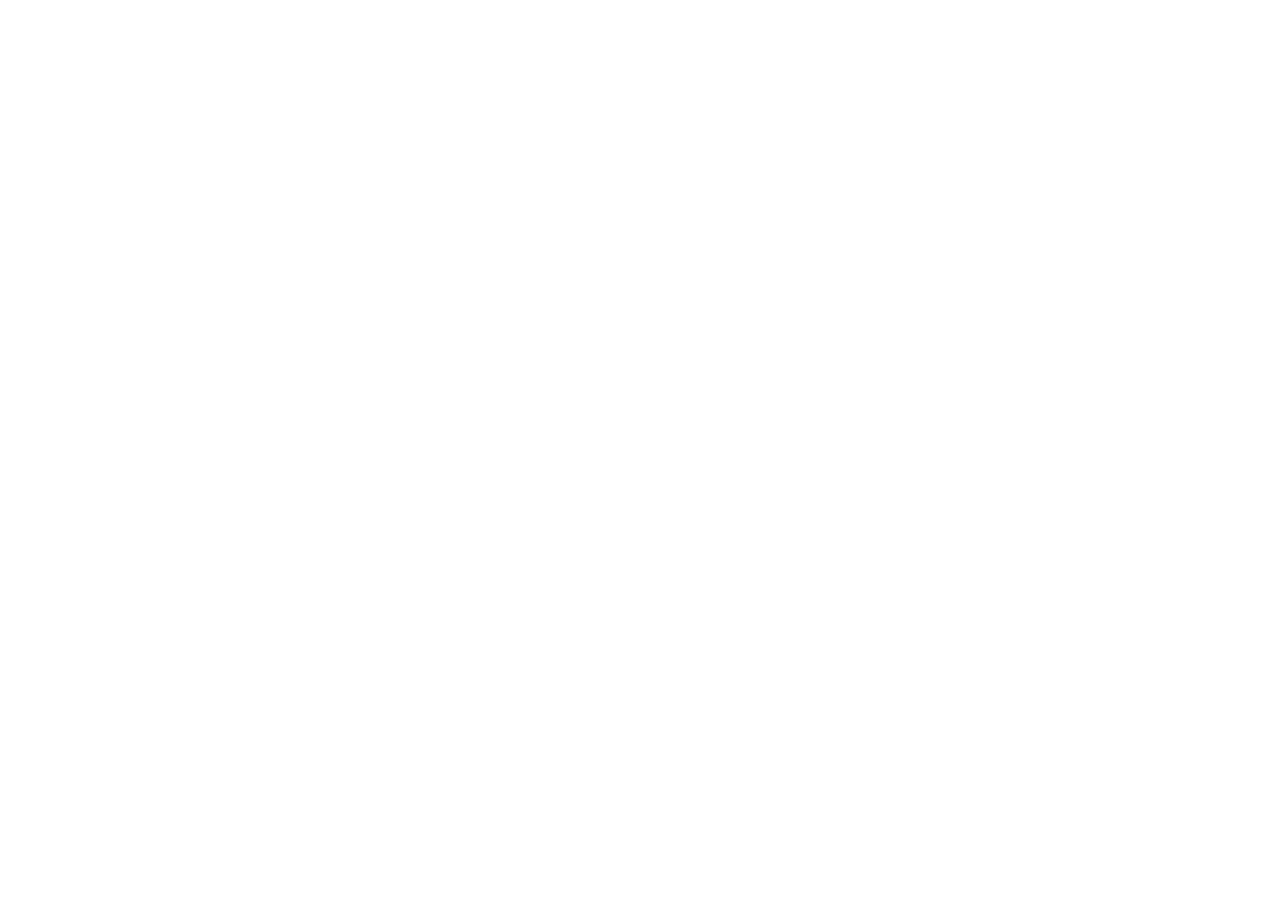
==== cadastro.html @ 169d1d46 "Add files via upload" ====
<!DOCTYPE html>
<html lang="en">
<head>
    <meta charset="UTF-8">
    <meta name="viewport" content="width=device-width, initial-scale=1.0">
    <title>Document</title>
    <link rel="stylesheet" href="cadastro.css">
</head>
<body>
    <header>



    </header>
    <main>



    </main>




    
</body>
</html>
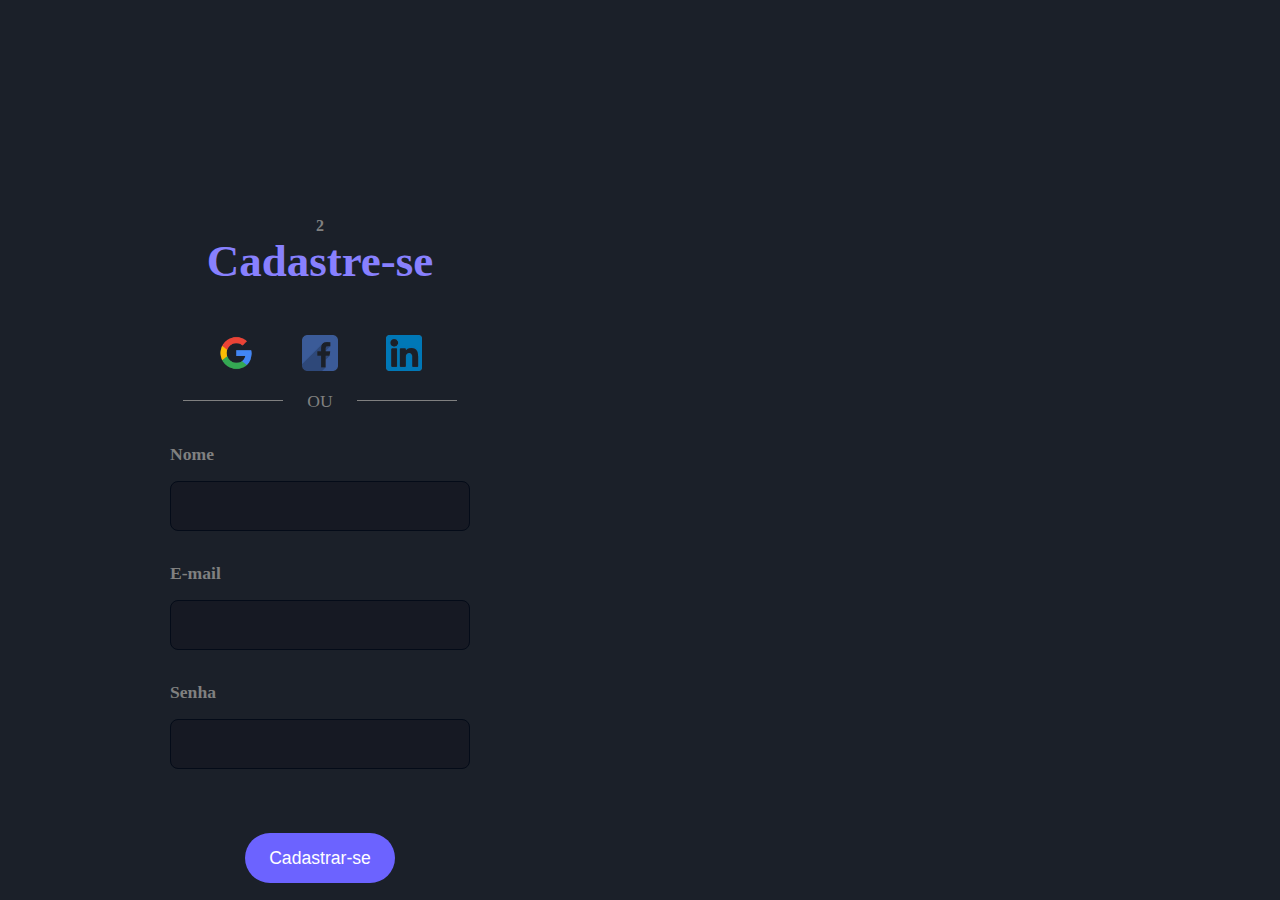
==== commit 021c3085: "Add files via upload" ====
--- a/cadastro.html
+++ b/cadastro.html
@@ -1,5 +1,5 @@
 <!DOCTYPE html>
-<html lang="en">
+<html lang="pt-br">
 <head>
     <meta charset="UTF-8">
     <meta name="viewport" content="width=device-width, initial-scale=1.0">
@@ -7,17 +7,42 @@
     <link rel="stylesheet" href="cadastro.css">
 </head>
 <body>
-    <header>
-
-
-
-    </header>
     <main>
-
-
-
+        <img class="logo" src="imagens/logotipo.png" alt="logotipo">2
+        <h1>Cadastre-se</h1>
+        <div class="social-media">
+            <a href="#">
+                <img src="imagens/google.png">
+            </a>
+            <a href="#">
+                <img src="imagens/facebook.png">
+            </a>
+            <a href="#">
+                <img src="imagens/linkedin.png">
+            </a>
+        </div>
+        <div class="alternativo">
+            <span>OU</span>
+        </div>
+        <form action="">
+            <label for="Nome">
+                <span>Nome</span>
+                <input type="text" id="nome" nome="nome">
+            </label>
+            <label for="email">
+                <span>E-mail</span>
+                <input type="email" id="email" nome="email">
+            </label>
+            <label for="senha">
+                <span>Senha</span>
+                <input type="senha" id="senha" nome="senha">
+            </label>
+            <input type="submit" value="Cadastrar-se">
+        </form>
     </main>
-
+    <section class="images">
+        
+    </section>
 
 
 
--- a/cadastro.css
+++ b/cadastro.css
@@ -0,0 +1,110 @@
+* {
+    margin: 0;
+    padding: 0;
+    border: 0;
+    box-sizing: border-box;
+}
+body{
+    background: #1b2029;
+    color: gray;
+    font-weight: 700;
+    display: flex;
+    min-height: 100vh;
+}
+main{
+    width: 50vw;
+    display: flex;
+    flex-direction: column;
+    align-items: center;
+    justify-content: center;
+    
+}
+
+.logo{
+    padding-left: 2400px;
+    height: 200px;
+}
+
+main h1{
+    color: #8880FE;
+    font-size: 45px;
+    margin-bottom: 3rem;
+}
+main .social-media{
+    display: flex;
+    align-content: center;
+}
+
+main .social-media a{
+    text-decoration: none;
+}
+
+main .social-media img{
+    width: 36px;
+    margin-left: 3rem;
+}
+main .social-media a:first-child img{
+    margin-left: 0;
+}
+main form{
+    display: flex;
+    flex-direction: column;
+    align-items: center;
+}
+main form label{
+    display: flex;
+    flex-direction: column;
+}
+main form label span{
+    font-size: 1.1rem;
+    margin-top: 2rem;
+}
+main form input{
+    background: #161923;
+    width: 300px;
+    height: 50px;
+    padding: 0 0.5rem;
+    margin-top: 1rem;
+    outline: none;
+    color: gray;
+    font-size: 1.2rem;
+    border: 1px solid #040B18;
+    border-radius: 8px;
+}
+main form input[type="submit"]{
+    cursor: pointer;
+    width: 50%;
+    margin-top: 4rem;
+    border: none;
+    border-radius: 32px;
+    background: #6C63FF;
+    color: white;
+    font-size: 1.1rem;
+    transition: 1.5s;
+}
+main form input[type="submit"]:hover{
+    background: #5952d4;
+}
+
+main .alternativo{
+    margin-top: 1rem;
+}
+
+main .alternativo span{
+    font-size: 1.1rem;
+    font-weight: 400;
+    position: relative;
+}
+main .alternativo span::before, main .alternativo span::after{
+    position: absolute;
+    content: '';
+    height: 1px;
+    width: 100px;
+    bottom: 50%;
+    background: gray;
+    right: 50px;
+}
+
+main .alternativo span::after{
+    left: 50px;
+}